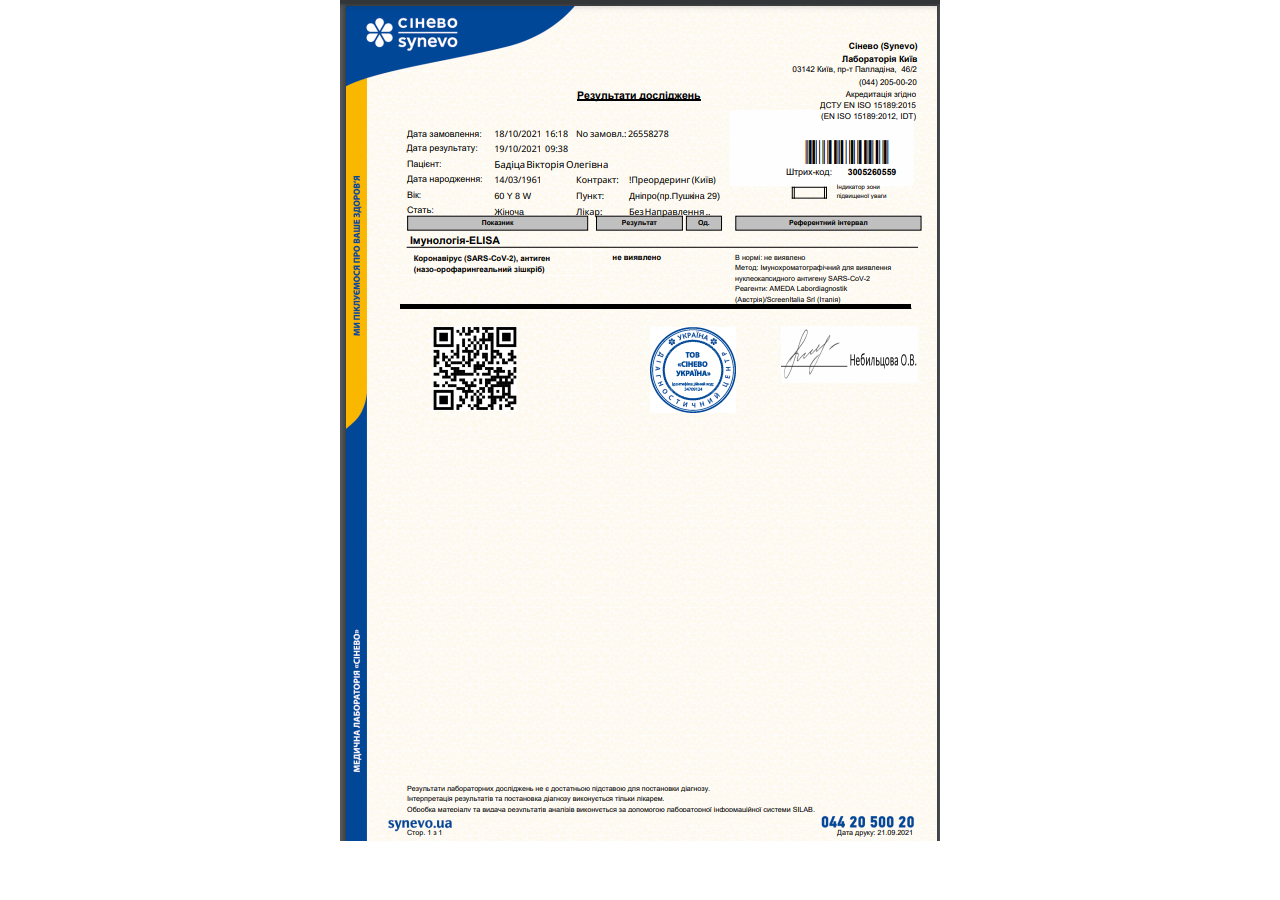
==== index1.html @ 9ba1913f "update name" ====
<!DOCTYPE html>
<html>
  <head>
    <meta charset="UTF-8" />
    <link rel="stylesheet" href="./style/base.css"/>
    <link rel="shortcut icon" href="./images/icontab.png" type="image/x-icon">
    <title>Validation test PCR COVID-19</title>
  </head>
  <body>
    <main>
      <p class="center-img">
        <img src="./images/synevocovidtest.png" alt="Центрируем изображение"  >
      </p>
      <!-- <embed src="./files/3005260559_26558278.pdf" type="application/pdf" width="100%" height="1000px" /> -->
    </main>
  </body>
---- style/base.css ----
::-moz-selection {
  background: yellow;
}
::selection {
  background: yellow;
}
*,
*:before,
*:after {
  box-sizing: inherit;
}
html {
  font-size: 14px;
  -webkit-text-size-adjust: 100%;
  text-size-adjust: 100%;
  box-sizing: border-box;
}
html,
body {
  margin: 0;
  line-height: 1.4285em;
  color: rgba(0, 0, 0, 0.87);
}
body {
  font-family: -apple-system, BlinkMacSystemFont, "Segoe UI", Roboto,
    Oxygen-Sans, Ubuntu, Cantarell, "Helvetica Neue", sans-serif;
}
h1,
h2,
h3,
h4,
h5 {
  line-height: 1.28571429em;
  margin: 0 0 1rem 0;
  font-weight: bold;
  padding: 0;
}
h1:last-child,
h2:last-child,
h3:last-child,
h4:last-child,
h5:last-child {
  margin-bottom: 0;
}
h1,
h2,
h3 {
  text-transform: uppercase;
}
h1 {
  font-weight: 900;
  font-size: 1.5rem;
  margin-bottom: 0;
}
h2 {
  font-weight: 900;
  font-size: 3rem;
  letter-spacing: 0.25em;
}
h2 + p {
  font-weight: 300;
  font-size: 1.5rem;
  margin-bottom: 0.25em;
}
h3 {
  font-weight: 700;
  font-size: 1.25rem;
  letter-spacing: 0.15em;
}
h4 {
  font-size: 1.125rem;
}
h5 {
  font-size: 1rem;
}
h6 {
  font-size: 0.75rem;
  letter-spacing: 0.15em;
  text-transform: uppercase;
  margin: 0 0 1em 0;
}
section {
  padding: 1em 0;
}
p {
  margin: 0 0 1em;
  line-height: 1.4285em;
}
p:first-child {
  margin-top: 0;
}
p:last-child {
  margin-bottom: 0;
}
strong {
  font-weight: 600;
}
small {
  font-size: 80%;
}
ul,
ol {
  list-style: none outside none;
  padding-left: 1.5em;
  margin: 0;
}
ol {
  counter-reset: ol-counter;
}
li {
  list-style: none outside none;
}
ul > li:before {
  content: "●";
  font-family: "Arial";
  float: left;
  width: 1.5em;
  margin-left: -1.5em;
  text-align: center;
}
ol > li:before {
  content: counter(ol-counter);
  counter-increment: ol-counter;
  float: left;
  width: 1rem;
  border-radius: 0.25em;
  background: transparent;
  color: inherit;
  font-weight: bold;
  font-size: 0.7em;
  font-family: inherit;
  display: flex;
  align-items: center;
  justify-content: center;
  margin-left: calc(-1.5rem + 0.5rem / 2);
  height: 1rem;
  margin-top: calc((1.4285rem - 1rem) / 2);
}
ol.inverted > li:before {
  background: black;
  color: white;
  font-weight: normal;
}
a {
  color: blue;
  background-color: transparent;
  text-decoration: none;
}
a[rel="external"]:not(.label):hover,
a.language:hover span {
  text-decoration: underline;
}

/* Prevent `sub` and `sup` elements from affecting the line height in all browsers */
sub,
sup {
  font-size: 75%;
  line-height: 0;
  position: relative;
  vertical-align: baseline;
}
sub {
  bottom: -0.25em;
}
sup {
  top: -0.5em;
}

/* Remove the border on images inside links in IE 10 */
img {
  border-style: none;
}

/* Change the font styles in all browsers, remove the margin in Firefox and Safari */
button,
input {
  font-family: inherit;
  font-size: 100%;
  line-height: 1.15;
  margin: 0;
}

/* Show the overflow in IE and Edge */
button,
input {
  overflow: visible;
}

/* Remove the inheritance of text transform in Edge, Firefox, and IE */
button {
  text-transform: none;
}

/* Correct the inability to style clickable types in iOS and Safari	*/
button,
[type="button"] {
  -webkit-appearance: button;
  appearance: button;
}

/* Remove the inner border and padding in Firefox	*/
button::-moz-focus-inner,
[type="button"]::-moz-focus-inner {
  border-style: none;
  padding: 0;
}

/* Restore the focus styles unset by the previous rule */
button:-moz-focusring,
[type="button"]:-moz-focusring {
  outline: 1px dotted ButtonText;
}

/* Add the correct box sizing in IE 10, remove the padding in IE 10 */
[type="checkbox"] {
  box-sizing: border-box;
  padding: 0;
}

/* Utiltities */
.nowrap {
  white-space: nowrap;
}

/* Article */
article {
  max-width: 100%;
  margin-left: auto;
  margin-right: auto;
}
@media only screen and (min-width: 1100) and (max-width: 991px) {
  article {
    width: 723px;
    margin-top: calc((100% - 723px) / 2);
    margin-bottom: calc((100% - 723px) / 2);
  }
}
@media only screen and (min-width: 992px) and (max-width: 1199px) {
  article {
    width: 933px;
    margin-top: calc((100% - 933px) / 2);
    margin-bottom: calc((100% - 933px) / 2);
  }
}
@media only screen and (min-width: 1200px) {
  article {
    width: 1127px;
    margin-top: calc((100% - 1127px) / 2);
    margin-bottom: calc((100% - 1127px) / 2);
  }
}

/* Page */
.page {
  position: relative;
  padding: 3em;
  background: white;
  box-shadow: 0 10px 100px 0 rgba(34, 36, 38, 0.1);
  transition: box-shadow 0.2s linear;
}
.page[style^="border-color"] {
  padding: 4.5em;
}
.page[style^="border-color"]:before {
  content: " ";
  display: block;
  position: absolute;
  left: 2em;
  top: 2em;
  right: 2em;
  bottom: 2em;
  border-color: inherit;
  border-width: 1em;
  border-style: solid;
  pointer-events: none;
  transition: border-color 0.2s ease-in-out;
}
@media only screen {
  .page:hover {
    box-shadow: 0 10px 100px 0 rgba(34, 36, 38, 0.3);
  }
}
@media only screen and (max-width: 767px) {
  .page,
  .page[style^="border-color"] {
    padding: 0;
  }
  .page[style^="border-color"]:before {
    display: none;
  }
}

/**
 * # Semantic UI - 2.4.2
 * https://github.com/Semantic-Org/Semantic-UI
 * https://www.semantic-ui.com/
 * Copyright 2014 Contributors
 * Released under the MIT license
 * https://opensource.org/licenses/MIT
 */
.grid {
  display: flex;
  flex-direction: row;
  flex-wrap: wrap;
  align-items: stretch;
  padding: 0;
  /**
   * Temporary hack to be sure avatar
   * is rendered on print preview
   */
  display: block !important;
}
.grid .grid {
  margin-left: -1em;
  margin-right: -1em;
}

/* Rows */
.grid > .row {
  position: relative;
  display: flex;
  flex-direction: row;
  flex-wrap: wrap;
  justify-content: inherit;
  align-items: stretch;
  width: 100% !important;
  padding: 0rem;
  padding-top: 1rem;
  padding-bottom: 1rem;
}

/* Columns */
/* Standard 16 column */
.grid > .column:not(.row),
.grid > .row > .column {
  position: relative;
  display: inline-block;
  width: 6.25%;
  padding-left: 1rem;
  padding-right: 1rem;
  vertical-align: top;
}
.grid > * {
  padding-left: 1rem;
  padding-right: 1rem;
}

/* Columns */
/* Vertical padding when no rows */
.grid > .column:not(.row) {
  padding-top: 1rem;
  padding-bottom: 1rem;
}
.grid > .row > .column {
  margin-top: 0;
  margin-bottom: 0;
}

/* Assume full width with one column */
.grid > .column:only-child,
.grid > .row > .column:only-child {
  width: 100%;
}

/* Column Width */
.grid > .row > [class*="one wide"].column,
.grid > .column.row > [class*="one wide"].column,
.grid > [class*="one wide"].column,
.column.grid > [class*="one wide"].column {
  width: 6.25% !important;
}
.grid > .row > [class*="two wide"].column,
.grid > .column.row > [class*="two wide"].column,
.grid > [class*="two wide"].column,
.column.grid > [class*="two wide"].column {
  width: 12.5% !important;
}
.grid > .row > [class*="three wide"].column,
.grid > .column.row > [class*="three wide"].column,
.grid > [class*="three wide"].column,
.column.grid > [class*="three wide"].column {
  width: 18.75% !important;
}
.grid > .row > [class*="four wide"].column,
.grid > .column.row > [class*="four wide"].column,
.grid > [class*="four wide"].column,
.column.grid > [class*="four wide"].column {
  width: 25% !important;
}
.grid > .row > [class*="five wide"].column,
.grid > .column.row > [class*="five wide"].column,
.grid > [class*="five wide"].column,
.column.grid > [class*="five wide"].column {
  width: 31.25% !important;
}
.grid > .row > [class*="six wide"].column,
.grid > .column.row > [class*="six wide"].column,
.grid > [class*="six wide"].column,
.column.grid > [class*="six wide"].column {
  width: 37.5% !important;
}
.grid > .row > [class*="seven wide"].column,
.grid > .column.row > [class*="seven wide"].column,
.grid > [class*="seven wide"].column,
.column.grid > [class*="seven wide"].column {
  width: 43.75% !important;
}
.grid > .row > [class*="eight wide"].column,
.grid > .column.row > [class*="eight wide"].column,
.grid > [class*="eight wide"].column,
.column.grid > [class*="eight wide"].column {
  width: 50% !important;
}
.grid > .row > [class*="nine wide"].column,
.grid > .column.row > [class*="nine wide"].column,
.grid > [class*="nine wide"].column,
.column.grid > [class*="nine wide"].column {
  width: 56.25% !important;
}
.grid > .row > [class*="ten wide"].column,
.grid > .column.row > [class*="ten wide"].column,
.grid > [class*="ten wide"].column,
.column.grid > [class*="ten wide"].column {
  width: 62.5% !important;
}
.grid > .row > [class*="eleven wide"].column,
.grid > .column.row > [class*="eleven wide"].column,
.grid > [class*="eleven wide"].column,
.column.grid > [class*="eleven wide"].column {
  width: 68.75% !important;
}
.grid > .row > [class*="twelve wide"].column,
.grid > .column.row > [class*="twelve wide"].column,
.grid > [class*="twelve wide"].column,
.column.grid > [class*="twelve wide"].column {
  width: 75% !important;
}
.grid > .row > [class*="thirteen wide"].column,
.grid > .column.row > [class*="thirteen wide"].column,
.grid > [class*="thirteen wide"].column,
.column.grid > [class*="thirteen wide"].column {
  width: 81.25% !important;
}
.grid > .row > [class*="fourteen wide"].column,
.grid > .column.row > [class*="fourteen wide"].column,
.grid > [class*="fourteen wide"].column,
.column.grid > [class*="fourteen wide"].column {
  width: 87.5% !important;
}
.grid > .row > [class*="fifteen wide"].column,
.grid > .column.row > [class*="fifteen wide"].column,
.grid > [class*="fifteen wide"].column,
.column.grid > [class*="fifteen wide"].column {
  width: 93.75% !important;
}
.grid > .row > [class*="sixteen wide"].column,
.grid > .column.row > [class*="sixteen wide"].column,
.grid > [class*="sixteen wide"].column,
.column.grid > [class*="sixteen wide"].column {
  width: 100% !important;
}

/* Center Aligned */
[class*="center aligned"].grid > .column,
[class*="center aligned"].grid > .row > .column,
.grid > [class*="center aligned"].row > .column,
.grid > [class*="center aligned"].column.column,
.grid > .row > [class*="center aligned"].column.column {
  text-align: center;
}

/* Stackable */
@media only screen and (max-width: 767px) {
  .stackable.grid > .row > .wide.column,
  .stackable.grid > .wide.column,
  .stackable.grid > .column.grid > .column,
  .stackable.grid > .column.row > .column,
  .stackable.grid > .row > .column,
  .stackable.grid > .column:not(.row),
  .grid > .stackable.row > .column {
    width: 100% !important;
    padding: 1em !important;
  }
}

/* Mobile only column */
[class*="mobile only"].grid,
.grid > [class*="mobile only"].row,
.grid > [class*="mobile only"].column,
.grid > .row > [class*="mobile only"].column {
  display: none;
}
@media only screen and (max-width: 767px) {
  [class*="mobile only"].grid,
  .grid > [class*="mobile only"].row,
  .grid > [class*="mobile only"].column,
  .grid > .row > [class*="mobile only"].column {
    display: block;
  }
}

/* Avatar */
.avatar-wrapper {
  padding: 0 1em;
  display: flex;
  align-items: center;
  justify-content: center;
}
.avatar {
border-radius: 50%;

  position: relative;
  max-width: 12rem;
  display: block;
  flex: 1 0 auto;
}
@media only screen and (max-width: 1199px) {
  .avatar-wrapper {
    padding: 0;
  }
}

/* Divider */
.divider {
  border-top: 1px solid rgba(222, 222, 222, 1);
}
.divider.fat {
  border-top: 0.3571428571428571em solid rgba(10, 10, 10, 1);
  width: 33%;
}

/* Language */
.language {
  font-weight: 600;
  white-space: nowrap;
}

/* Labels */
.labels > .label {
  background-color: #e8e8e8;
  border-radius: 0.28571429rem;
  color: rgba(0, 0, 0, 0.6);
  cursor: pointer;
  display: block;
  float: left;
  font-size: 0.78571429rem;
  font-weight: 600;
  line-height: 1;
  margin-bottom: 0.5em;
  padding: 0.5833em 0.833em;
  transition: background 0.1s ease;
  -webkit-transition: background 0.1s ease;
}
.labels > .label:hover {
  background-color: #e0e0e0;
  color: rgba(0, 0, 0, 0.8);
}
.labels > .label:not(:last-child) {
  margin-right: 0.5em;
}

/* Job */
.job {
  margin-bottom: 0.25rem;
}

/* Contacts */
.contacts {
  list-style: none outside none;
  display: flex;
  flex-wrap: wrap;
  padding: 0;
  margin-top: 0;
  margin-bottom: 0;
  white-space: nowrap;
  font-size: 0.9em;
  font-weight: 400;
}
.contacts li {
  margin-bottom: 0.25rem;
  margin-right: 1em;
}
.contacts li:before {
  display: none;
}
.contacts li a {
  color: black;
  transition: color 0.2s ease-in-out;
}
.contacts li a.facebook:hover {
  color: #3b5998;
}
.contacts li a.github:hover {
  color: dimgrey;
}
.contacts li a.mail:hover {
  color: dimgrey;
}
.contacts li a.skype:hover {
  color: #00aff0;
}
.contacts li a.linkedin:hover {
  color: #0077b5;
}
.contacts li a.telegram:hover {
  color: #0088cc;
}
.contacts li a.phone:hover {
  color: dimgrey;
}
.contacts li a.website {
  display: none;
}
.contacts li a .icon {
  fill: currentColor;
  height: 1.1428rem;
  vertical-align: text-bottom;
}

@media only screen and (max-width: 767px) {
  .name,
  .job,
  .contacts {
    text-align: center;
  }
  .contacts li {
    margin-right: 0;
  }
}
@media only screen and (max-width: 1199px) {
  .contacts {
    margin-top: 1em;
    flex-direction: column;
  }
}

/* Native <details> element styling */
details {
  display: block;
}
details > summary::-webkit-details-marker {
  margin-left: 0.25em;
  margin-right: 0.25em;
}
details > summary {
  display: list-item;
  cursor: pointer;
}
details > div {
  margin-top: 0.5em;
}
details > div:after {
  content: " ";
  clear: both;
  display: block;
}

/* Alternative to <details> compatible with Safari */
.details > input {
  -webkit-appearance: none;
  -moz-appearance: none;
  appearance: none;
  border: none;
  border-radius: 0;
  background: none;
  transition: 0.2s;
  cursor: pointer;
  width: 1.5em;
  display: inline-flex;
  align-items: center;
  justify-content: center;
  flex: 0 0 auto;
  height: 1.5em;
  vertical-align: top;
  outline: none;
}
.details > input:after {
  content: " ";
  border-top: 0.35em solid transparent;
  border-bottom: 0.35em solid transparent;
  border-left: 0.5em solid black;
  position: relative;
  width: 0.5em;
  height: 0.7em;
  cursor: pointer;
}
.details > input:checked {
  transform: rotate(90deg);
}
.details > label.summary {
  cursor: pointer;
}
.details > input:checked ~ div {
  display: block;
}
.details > div {
  display: none;
}
.details > div.labels {
  margin-top: 0.5em;
}
.details > div:after {
  content: " ";
  clear: both;
  display: block;
}

/* Details as a standalone block */
div.details > input:first-child {
  float: left;
}
div.details > input:first-child + label {
  width: calc(100% - 1.5em);
  padding: 0;
  display: inline-block;
}
div.details > input:first-child + label + .details-body {
  padding-left: 1.5em;
}

/* Details as a list item */
li.details {
  list-style-type: none;
}
li.details:before {
  display: none;
}
li.details > input {
  float: left;
  margin-left: -1.5em;
}

/* Highlighted list item */
li.highlighted {
  padding: 0.5em;
  background: rgba(0, 0, 0, 0.04);
  border-radius: 4px;
}

/* Bordered list item */
li.bordered {
  border: 1px solid rgba(0, 0, 0, 0.125);
  border-radius: 4px;
  padding: 0.5em;
  transition: all 0.2s linear;
}
li.bordered:hover {
  background: #fafafa;
}
li.bordered > ul > li.details > div,
li.bordered > ul > details > div {
  padding: 0.5em 0.5em 0 2em;
  border-top: 1px solid rgb(224, 224, 224);
  margin-top: 0.5em;
  margin-left: -2em;
  margin-right: -0.5em;
}

/* Timeline */
.timeline {
  list-style: none outside none;
  padding: 0;
  margin: 0;
}
.timeline:not(:last-child) {
  margin-bottom: 1em;
}
.timeline > li:before {
  display: none;
}
.timeline > li:not(:last-child) {
  margin-bottom: 1em;
}
.timeline > li p {
  margin: 0;
}

/* Tags */
.tags.small {
  font-size: 0.88em;
}
.tags.bulleted .tag:not(:last-child):after {
  content: "●";
  display: inline-block;
  font-family: "Arial";
  font-size: 1rem;
  margin: 0 0.25em 0 0.25em;
}

/* Print */
@media print {
  .page,
  .page[style] {
    padding: 0;
    box-shadow: none;
    border-color: transparent !important;
  }
  .grid {
    display: block;
  }
  .avatar-wrapper {
    padding: 0;
  }
  .contacts {
    margin-top: 1em;
  }
  .contacts li a.website {
    display: block;
  }
  .credits {
    display: none;
  }
}

/* Color */
.color {
  cursor: pointer;
  white-space: nowrap;
  background: inherit;
  color: inherit;
  font: inherit;
  border: none;
  margin: 0;
  padding: 0;
}
.color:before {
  content: " ";
  display: inline-block;
  border-radius: 100%;
  margin: 0.27em;
  height: 0.88em;
  width: 0.88em;
  vertical-align: top;
  position: relative;
}
.color.midnightblue:before {
  background-color: midnightblue;
}
.color.chartreuse:before {
  background-color: chartreuse;
}

/* Audio button */
button.audio {
  cursor: pointer;
  background: inherit;
  font: inherit;
  border: none;
  margin: 0;
  padding: 0;
}
button.audio svg {
  height: 16px;
  width: 16px;
  vertical-align: text-top;
}

/* Resume */
#resume {
  color: inherit;
  transition: 0.2s;
  opacity: 0.75;
  padding: 0 0.25em 0.25em 0.25em;
  margin-left: -0.25em;
  display: inline-block;
}
#resume:hover {
  opacity: 1;
}
#resume .dots {
  background: #808080;
  color: white;
  padding: 0 0.2em;
  border-radius: 3px;
  height: 1em;
  line-height: 1em;
  margin-top: 0.2857142857em;
  float: left;
  margin-right: 0.2857142857em;
}
#resume .dots .dot {
  float: left;
  height: 0.42857142857em;
  width: 0.42857142857em;
  background: white;
  border-radius: 100%;
  margin-top: 0.2857142857em;
  vertical-align: top;
}
#resume .dots .dot:not(:last-child) {
  margin-right: 0.2142857em;
}

/* Dialog */
dialog {
  display: none;
  height: 100%;
  width: 100%;
  z-index: 3;
  padding: 0;
  border: none;
  margin: 0;
  position: absolute;
  top: 0;
  left: 0;
  background: white;
}
dialog .photos {
  height: 100%;
  width: 100%;
  overflow: auto;
  display: inline-flex;
  -webkit-overflow-scrolling: touch;
}
dialog .photos img {
  display: block;
  width: auto;
  height: 100%;
  padding: 4px 0 4px 4px;
}
dialog .photos img:last-child {
  padding-right: 4px;
}
dialog:target {
  display: block;
}
dialog:target ~ * {
  display: none;
}

/* Close */
.close {
  text-indent: -9999px;
  position: absolute;
  z-index: 1;
  top: 2em;
  left: 2em;
  display: inline-block;
  width: 4em;
  height: 4em;
  overflow: hidden;
}
.close:before,
.close:after {
  content: " ";
  position: absolute;
  width: 100%;
  top: 50%;
  left: 0;
  margin-top: -1px;
  background: white;
  height: 1px;
}
.close:before {
  transform: rotate(45deg);
}
.close:after {
  transform: rotate(-45deg);
}

/* Credits */
.credits {
  text-align: right;
  padding: 0.5em;
  line-height: 1em;
  opacity: 0.75;
  transition: opacity 0.2s linear;
}
.credits:hover {
  opacity: 1;
}
@media only screen and (max-width: 767px) {
  .credits {
    display: none;
  }
}

/* Hide header, reveal footer */
header {
  position: fixed;
  z-index: 1;
  background: white;
  top: 0;
  left: 0;
  height: 2em;
  width: 100%;
}
header + main {
  margin-top: 2em;
}
main {
  overflow: auto;
  z-index: 2;
  background: white;
  position: relative;
}
main:nth-last-child(3) {
  margin-bottom: 50vh;
}
footer {
  height: 50vh;
  position: fixed;
  bottom: 0;
  left: 0;
  width: 100%;
  background: whitesmoke;
  display: flex;
  align-items: center;
  justify-content: center;
  z-index: 1;
}
@media only screen and (max-width: 767px) {
  header {
    height: auto;
    position: relative;
  }
  header + main {
    margin-top: 0;
  }
  main:nth-last-child(3) {
    margin-bottom: 0;
  }
  footer {
    height: auto;
    position: relative;
    padding: 1em;
  }
}
@media print {
  header,
  footer {
    display: none;
  }
  header + main {
    margin-top: 0;
  }
  main:nth-last-child(3) {
    margin-bottom: 0;
  }
}

.uppercase {
    text-transform: uppercase;
}

.center-img {
  text-align: center;
}
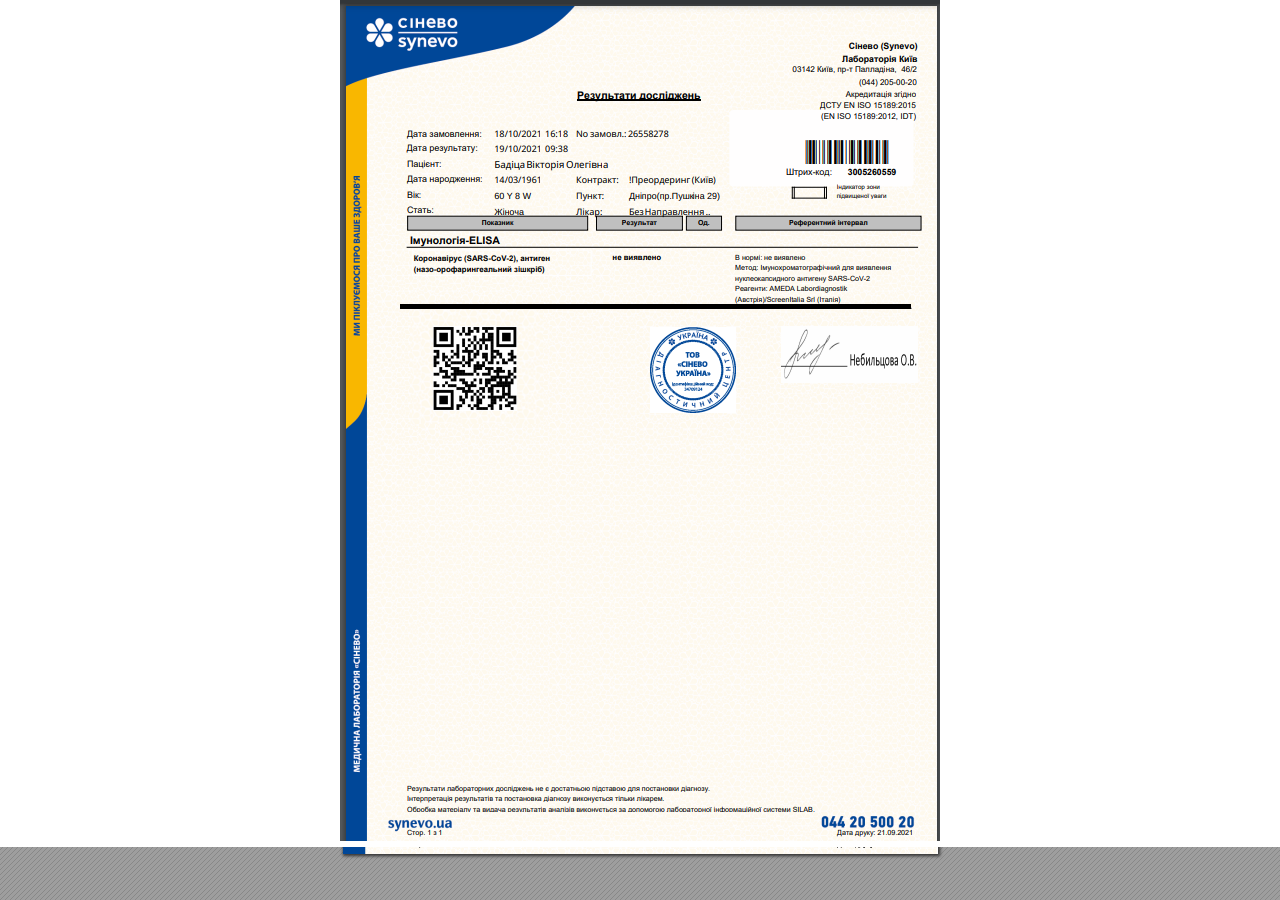
==== commit d051461b: "3" ====
--- a/index1.html
+++ b/index1.html
@@ -9,8 +9,343 @@
   <body>
     <main>
       <p class="center-img">
-        <img src="./images/synevocovidtest.png" alt="Центрируем изображение"  >
+        <img src="./images/synevocovidtest.png" alt="covid19-test"  >
       </p>
       <!-- <embed src="./files/3005260559_26558278.pdf" type="application/pdf" width="100%" height="1000px" /> -->
     </main>
-  </body>
+  </body> 
+ 
+ <!DOCTYPE html>
+<!-- Created by pdf2htmlEX (https://github.com/coolwanglu/pdf2htmlex) -->
+<html xmlns="http://www.w3.org/1999/xhtml">
+<head>
+<meta charset="utf-8"/>
+<meta name="generator" content="pdf2htmlEX"/>
+<meta http-equiv="X-UA-Compatible" content="IE=edge,chrome=1"/>
+<style type="text/css">
+/*! 
+ * Base CSS for pdf2htmlEX
+ * Copyright 2012,2013 Lu Wang <coolwanglu@gmail.com> 
+ * https://github.com/coolwanglu/pdf2htmlEX/blob/master/share/LICENSE
+ */#sidebar{position:absolute;top:0;left:0;bottom:0;width:250px;padding:0;margin:0;overflow:auto}#page-container{position:absolute;top:0;left:0;margin:0;padding:0;border:0}@media screen{#sidebar.opened+#page-container{left:250px}#page-container{bottom:0;right:0;overflow:auto}.loading-indicator{display:none}.loading-indicator.active{display:block;position:absolute;width:64px;height:64px;top:50%;left:50%;margin-top:-32px;margin-left:-32px}.loading-indicator img{position:absolute;top:0;left:0;bottom:0;right:0}}@media print{@page{margin:0}html{margin:0}body{margin:0;-webkit-print-color-adjust:exact}#sidebar{display:none}#page-container{width:auto;height:auto;overflow:visible;background-color:transparent}.d{display:none}}.pf{position:relative;background-color:white;overflow:hidden;margin:0;border:0}.pc{position:absolute;border:0;padding:0;margin:0;top:0;left:0;width:100%;height:100%;overflow:hidden;display:block;transform-origin:0 0;-ms-transform-origin:0 0;-webkit-transform-origin:0 0}.pc.opened{display:block}.bf{position:absolute;border:0;margin:0;top:0;bottom:0;width:100%;height:100%;-ms-user-select:none;-moz-user-select:none;-webkit-user-select:none;user-select:none}.bi{position:absolute;border:0;margin:0;-ms-user-select:none;-moz-user-select:none;-webkit-user-select:none;user-select:none}@media print{.pf{margin:0;box-shadow:none;page-break-after:always;page-break-inside:avoid}@-moz-document url-prefix(){.pf{overflow:visible;border:1px solid #fff}.pc{overflow:visible}}}.c{position:absolute;border:0;padding:0;margin:0;overflow:hidden;display:block}.t{position:absolute;white-space:pre;font-size:1px;transform-origin:0 100%;-ms-transform-origin:0 100%;-webkit-transform-origin:0 100%;unicode-bidi:bidi-override;-moz-font-feature-settings:"liga" 0}.t:after{content:''}.t:before{content:'';display:inline-block}.t span{position:relative;unicode-bidi:bidi-override}._{display:inline-block;color:transparent;z-index:-1}::selection{background:rgba(127,255,255,0.4)}::-moz-selection{background:rgba(127,255,255,0.4)}.pi{display:none}.d{position:absolute;transform-origin:0 100%;-ms-transform-origin:0 100%;-webkit-transform-origin:0 100%}.it{border:0;background-color:rgba(255,255,255,0.0)}.ir:hover{cursor:pointer}</style>
+<style type="text/css">
+/*! 
+ * Fancy styles for pdf2htmlEX
+ * Copyright 2012,2013 Lu Wang <coolwanglu@gmail.com> 
+ * https://github.com/coolwanglu/pdf2htmlEX/blob/master/share/LICENSE
+ */@keyframes fadein{from{opacity:0}to{opacity:1}}@-webkit-keyframes fadein{from{opacity:0}to{opacity:1}}@keyframes swing{0{transform:rotate(0)}10%{transform:rotate(0)}90%{transform:rotate(720deg)}100%{transform:rotate(720deg)}}@-webkit-keyframes swing{0{-webkit-transform:rotate(0)}10%{-webkit-transform:rotate(0)}90%{-webkit-transform:rotate(720deg)}100%{-webkit-transform:rotate(720deg)}}@media screen{#sidebar{background-color:#2f3236;background-image:url("[data-uri]")}#outline{font-family:Georgia,Times,"Times New Roman",serif;font-size:13px;margin:2em 1em}#outline ul{padding:0}#outline li{list-style-type:none;margin:1em 0}#outline li>ul{margin-left:1em}#outline a,#outline a:visited,#outline a:hover,#outline a:active{line-height:1.2;color:#e8e8e8;text-overflow:ellipsis;white-space:nowrap;text-decoration:none;display:block;overflow:hidden;outline:0}#outline a:hover{color:#0cf}#page-container{background-color:#9e9e9e;background-image:url("[data-uri]");-webkit-transition:left 500ms;transition:left 500ms}.pf{margin:13px auto;box-shadow:1px 1px 3px 1px #333;border-collapse:separate}.pc.opened{-webkit-animation:fadein 100ms;animation:fadein 100ms}.loading-indicator.active{-webkit-animation:swing 1.5s ease-in-out .01s infinite alternate none;animation:swing 1.5s ease-in-out .01s infinite alternate none}.checked{background:no-repeat url([data-uri])}}</style>
+<style type="text/css">
+.ff0{font-family:sans-serif;visibility:hidden;}
+@font-face{font-family:ff1;src:url('[data-uri]')format("woff");}.ff1{font-family:ff1;line-height:0.942871;font-style:normal;font-weight:normal;visibility:visible;}
+@font-face{font-family:ff2;src:url('[data-uri]')format("woff");}.ff2{font-family:ff2;line-height:0.938477;font-style:normal;font-weight:normal;visibility:visible;}
+@font-face{font-family:ff3;src:url('[data-uri]')format("woff");}.ff3{font-family:ff3;line-height:0.938965;font-style:normal;font-weight:normal;visibility:visible;}
+@font-face{font-family:ff4;src:url('[data-uri]')format("woff");}.ff4{font-family:ff4;line-height:0.943359;font-style:normal;font-weight:normal;visibility:visible;}
+@font-face{font-family:ff5;src:url('[data-uri]')format("woff");}.ff5{font-family:ff5;line-height:0.739258;font-style:normal;font-weight:normal;visibility:visible;}
+@font-face{font-family:ff6;src:url('[data-uri]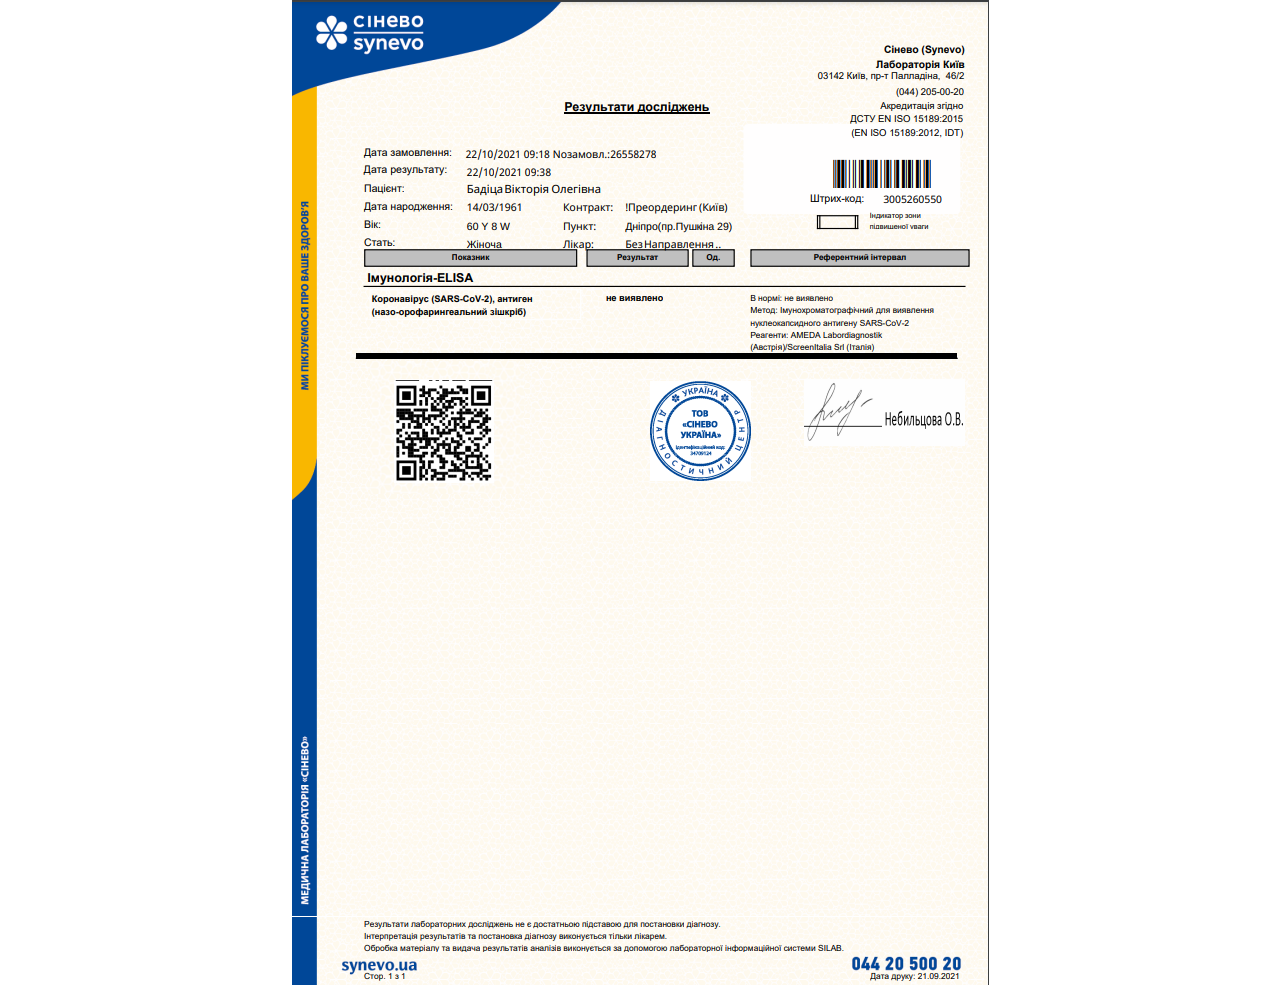
==== commit 61799f4e: "update for mom" ====
--- a/index1.html
+++ b/index1.html
@@ -4,348 +4,13 @@
     <meta charset="UTF-8" />
     <link rel="stylesheet" href="./style/base.css"/>
     <link rel="shortcut icon" href="./images/icontab.png" type="image/x-icon">
-    <title>Validation test PCR COVID-19</title>
+    <title>Тест Коронавірус (SARS-CoV-2), антиген<</title>
   </head>
   <body>
     <main>
       <p class="center-img">
-        <img src="./images/synevocovidtest.png" alt="covid19-test"  >
+        <img src="./images/synevocovid19test.png" alt="covid19-test"  />
       </p>
       <!-- <embed src="./files/3005260559_26558278.pdf" type="application/pdf" width="100%" height="1000px" /> -->
     </main>
-  </body> 
- 
- <!DOCTYPE html>
-<!-- Created by pdf2htmlEX (https://github.com/coolwanglu/pdf2htmlex) -->
-<html xmlns="http://www.w3.org/1999/xhtml">
-<head>
-<meta charset="utf-8"/>
-<meta name="generator" content="pdf2htmlEX"/>
-<meta http-equiv="X-UA-Compatible" content="IE=edge,chrome=1"/>
-<style type="text/css">
-/*! 
- * Base CSS for pdf2htmlEX
- * Copyright 2012,2013 Lu Wang <coolwanglu@gmail.com> 
- * https://github.com/coolwanglu/pdf2htmlEX/blob/master/share/LICENSE
- */#sidebar{position:absolute;top:0;left:0;bottom:0;width:250px;padding:0;margin:0;overflow:auto}#page-container{position:absolute;top:0;left:0;margin:0;padding:0;border:0}@media screen{#sidebar.opened+#page-container{left:250px}#page-container{bottom:0;right:0;overflow:auto}.loading-indicator{display:none}.loading-indicator.active{display:block;position:absolute;width:64px;height:64px;top:50%;left:50%;margin-top:-32px;margin-left:-32px}.loading-indicator img{position:absolute;top:0;left:0;bottom:0;right:0}}@media print{@page{margin:0}html{margin:0}body{margin:0;-webkit-print-color-adjust:exact}#sidebar{display:none}#page-container{width:auto;height:auto;overflow:visible;background-color:transparent}.d{display:none}}.pf{position:relative;background-color:white;overflow:hidden;margin:0;border:0}.pc{position:absolute;border:0;padding:0;margin:0;top:0;left:0;width:100%;height:100%;overflow:hidden;display:block;transform-origin:0 0;-ms-transform-origin:0 0;-webkit-transform-origin:0 0}.pc.opened{display:block}.bf{position:absolute;border:0;margin:0;top:0;bottom:0;width:100%;height:100%;-ms-user-select:none;-moz-user-select:none;-webkit-user-select:none;user-select:none}.bi{position:absolute;border:0;margin:0;-ms-user-select:none;-moz-user-select:none;-webkit-user-select:none;user-select:none}@media print{.pf{margin:0;box-shadow:none;page-break-after:always;page-break-inside:avoid}@-moz-document url-prefix(){.pf{overflow:visible;border:1px solid #fff}.pc{overflow:visible}}}.c{position:absolute;border:0;padding:0;margin:0;overflow:hidden;display:block}.t{position:absolute;white-space:pre;font-size:1px;transform-origin:0 100%;-ms-transform-origin:0 100%;-webkit-transform-origin:0 100%;unicode-bidi:bidi-override;-moz-font-feature-settings:"liga" 0}.t:after{content:''}.t:before{content:'';display:inline-block}.t span{position:relative;unicode-bidi:bidi-override}._{display:inline-block;color:transparent;z-index:-1}::selection{background:rgba(127,255,255,0.4)}::-moz-selection{background:rgba(127,255,255,0.4)}.pi{display:none}.d{position:absolute;transform-origin:0 100%;-ms-transform-origin:0 100%;-webkit-transform-origin:0 100%}.it{border:0;background-color:rgba(255,255,255,0.0)}.ir:hover{cursor:pointer}</style>
-<style type="text/css">
-/*! 
- * Fancy styles for pdf2htmlEX
- * Copyright 2012,2013 Lu Wang <coolwanglu@gmail.com> 
- * https://github.com/coolwanglu/pdf2htmlEX/blob/master/share/LICENSE
- */@keyframes fadein{from{opacity:0}to{opacity:1}}@-webkit-keyframes fadein{from{opacity:0}to{opacity:1}}@keyframes swing{0{transform:rotate(0)}10%{transform:rotate(0)}90%{transform:rotate(720deg)}100%{transform:rotate(720deg)}}@-webkit-keyframes swing{0{-webkit-transform:rotate(0)}10%{-webkit-transform:rotate(0)}90%{-webkit-transform:rotate(720deg)}100%{-webkit-transform:rotate(720deg)}}@media screen{#sidebar{background-color:#2f3236;background-image:url("[data-uri]")}#outline{font-family:Georgia,Times,"Times New Roman",serif;font-size:13px;margin:2em 1em}#outline ul{padding:0}#outline li{list-style-type:none;margin:1em 0}#outline li>ul{margin-left:1em}#outline a,#outline a:visited,#outline a:hover,#outline a:active{line-height:1.2;color:#e8e8e8;text-overflow:ellipsis;white-space:nowrap;text-decoration:none;display:block;overflow:hidden;outline:0}#outline a:hover{color:#0cf}#page-container{background-color:#9e9e9e;background-image:url("[data-uri]");-webkit-transition:left 500ms;transition:left 500ms}.pf{margin:13px auto;box-shadow:1px 1px 3px 1px #333;border-collapse:separate}.pc.opened{-webkit-animation:fadein 100ms;animation:fadein 100ms}.loading-indicator.active{-webkit-animation:swing 1.5s ease-in-out .01s infinite alternate none;animation:swing 1.5s ease-in-out .01s infinite alternate none}.checked{background:no-repeat url([data-uri])}}</style>
-<style type="text/css">
-.ff0{font-family:sans-serif;visibility:hidden;}
-@font-face{font-family:ff1;src:url('[data-uri]')format("woff");}.ff1{font-family:ff1;line-height:0.942871;font-style:normal;font-weight:normal;visibility:visible;}
-@font-face{font-family:ff2;src:url('[data-uri]')format("woff");}.ff2{font-family:ff2;line-height:0.938477;font-style:normal;font-weight:normal;visibility:visible;}
-@font-face{font-family:ff3;src:url('[data-uri]')format("woff");}.ff3{font-family:ff3;line-height:0.938965;font-style:normal;font-weight:normal;visibility:visible;}
-@font-face{font-family:ff4;src:url('[data-uri]')format("woff");}.ff4{font-family:ff4;line-height:0.943359;font-style:normal;font-weight:normal;visibility:visible;}
-@font-face{font-family:ff5;src:url('[data-uri]')format("woff");}.ff5{font-family:ff5;line-height:0.739258;font-style:normal;font-weight:normal;visibility:visible;}
-@font-face{font-family:ff6;src:url('[data-uri]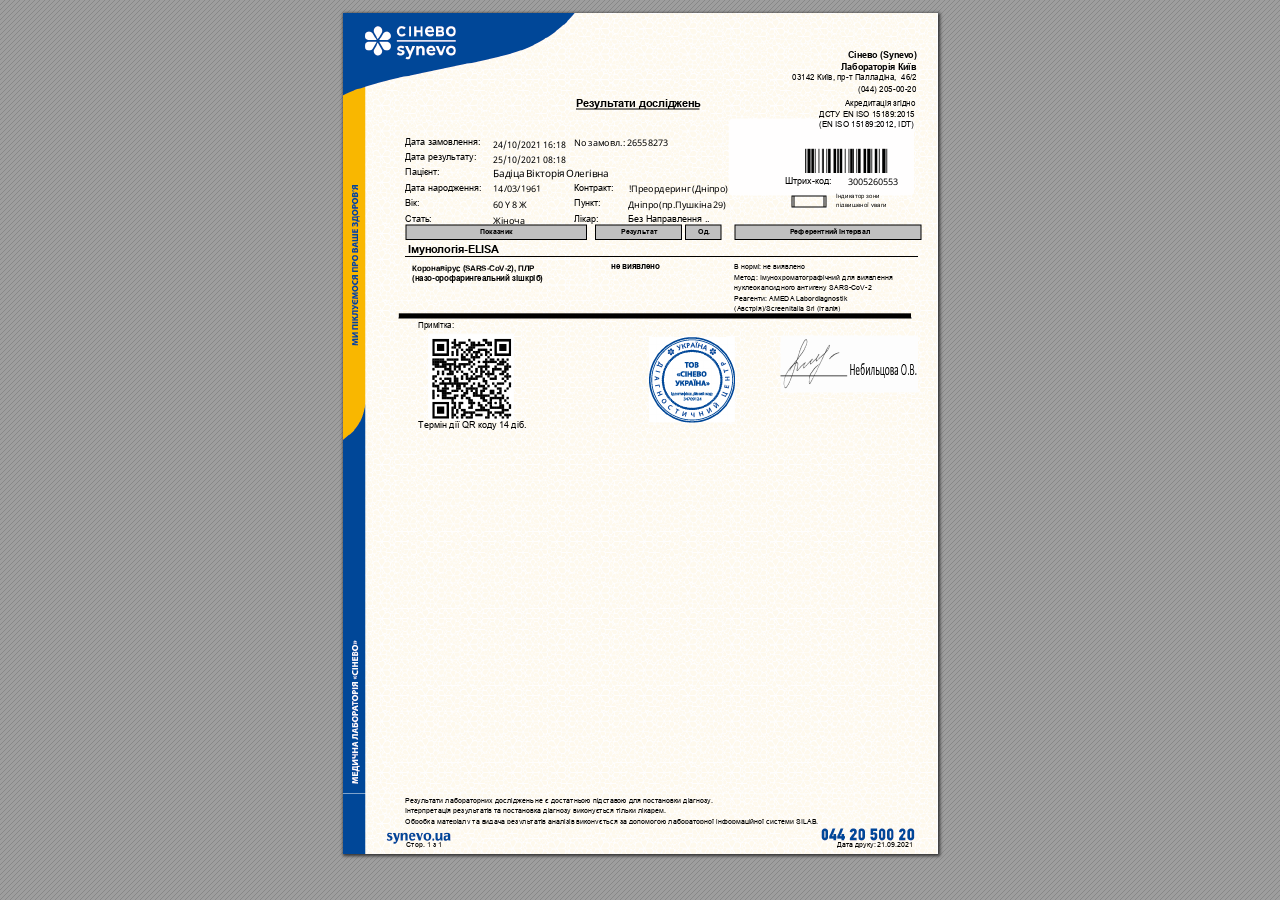
==== commit c6814f45: "new" ====
--- a/index1.html
+++ b/index1.html
@@ -1,16 +1,333 @@
-<!DOCTYPE html>
-<html>
-  <head>
-    <meta charset="UTF-8" />
-    <link rel="stylesheet" href="./style/base.css"/>
-    <link rel="shortcut icon" href="./images/icontab.png" type="image/x-icon">
-    <title>Тест Коронавірус (SARS-CoV-2), антиген<</title>
-  </head>
-  <body>
-    <main>
-      <p class="center-img">
-        <img src="./images/synevocovid19test.png" alt="covid19-test"  />
-      </p>
-      <!-- <embed src="./files/3005260559_26558278.pdf" type="application/pdf" width="100%" height="1000px" /> -->
-    </main>
-  </body> +  <!DOCTYPE html>
+<!-- Created by pdf2htmlEX (https://github.com/coolwanglu/pdf2htmlex) -->
+<html xmlns="http://www.w3.org/1999/xhtml">
+<head>
+<meta charset="utf-8"/>
+<meta name="generator" content="pdf2htmlEX"/>
+<meta http-equiv="X-UA-Compatible" content="IE=edge,chrome=1"/>
+<style type="text/css">
+/*! 
+ * Base CSS for pdf2htmlEX
+ * Copyright 2012,2013 Lu Wang <coolwanglu@gmail.com> 
+ * https://github.com/coolwanglu/pdf2htmlEX/blob/master/share/LICENSE
+ */#sidebar{position:absolute;top:0;left:0;bottom:0;width:250px;padding:0;margin:0;overflow:auto}#page-container{position:absolute;top:0;left:0;margin:0;padding:0;border:0}@media screen{#sidebar.opened+#page-container{left:250px}#page-container{bottom:0;right:0;overflow:auto}.loading-indicator{display:none}.loading-indicator.active{display:block;position:absolute;width:64px;height:64px;top:50%;left:50%;margin-top:-32px;margin-left:-32px}.loading-indicator img{position:absolute;top:0;left:0;bottom:0;right:0}}@media print{@page{margin:0}html{margin:0}body{margin:0;-webkit-print-color-adjust:exact}#sidebar{display:none}#page-container{width:auto;height:auto;overflow:visible;background-color:transparent}.d{display:none}}.pf{position:relative;background-color:white;overflow:hidden;margin:0;border:0}.pc{position:absolute;border:0;padding:0;margin:0;top:0;left:0;width:100%;height:100%;overflow:hidden;display:block;transform-origin:0 0;-ms-transform-origin:0 0;-webkit-transform-origin:0 0}.pc.opened{display:block}.bf{position:absolute;border:0;margin:0;top:0;bottom:0;width:100%;height:100%;-ms-user-select:none;-moz-user-select:none;-webkit-user-select:none;user-select:none}.bi{position:absolute;border:0;margin:0;-ms-user-select:none;-moz-user-select:none;-webkit-user-select:none;user-select:none}@media print{.pf{margin:0;box-shadow:none;page-break-after:always;page-break-inside:avoid}@-moz-document url-prefix(){.pf{overflow:visible;border:1px solid #fff}.pc{overflow:visible}}}.c{position:absolute;border:0;padding:0;margin:0;overflow:hidden;display:block}.t{position:absolute;white-space:pre;font-size:1px;transform-origin:0 100%;-ms-transform-origin:0 100%;-webkit-transform-origin:0 100%;unicode-bidi:bidi-override;-moz-font-feature-settings:"liga" 0}.t:after{content:''}.t:before{content:'';display:inline-block}.t span{position:relative;unicode-bidi:bidi-override}._{display:inline-block;color:transparent;z-index:-1}::selection{background:rgba(127,255,255,0.4)}::-moz-selection{background:rgba(127,255,255,0.4)}.pi{display:none}.d{position:absolute;transform-origin:0 100%;-ms-transform-origin:0 100%;-webkit-transform-origin:0 100%}.it{border:0;background-color:rgba(255,255,255,0.0)}.ir:hover{cursor:pointer}</style>
+<style type="text/css">
+/*! 
+ * Fancy styles for pdf2htmlEX
+ * Copyright 2012,2013 Lu Wang <coolwanglu@gmail.com> 
+ * https://github.com/coolwanglu/pdf2htmlEX/blob/master/share/LICENSE
+ */@keyframes fadein{from{opacity:0}to{opacity:1}}@-webkit-keyframes fadein{from{opacity:0}to{opacity:1}}@keyframes swing{0{transform:rotate(0)}10%{transform:rotate(0)}90%{transform:rotate(720deg)}100%{transform:rotate(720deg)}}@-webkit-keyframes swing{0{-webkit-transform:rotate(0)}10%{-webkit-transform:rotate(0)}90%{-webkit-transform:rotate(720deg)}100%{-webkit-transform:rotate(720deg)}}@media screen{#sidebar{background-color:#2f3236;background-image:url("[data-uri]")}#outline{font-family:Georgia,Times,"Times New Roman",serif;font-size:13px;margin:2em 1em}#outline ul{padding:0}#outline li{list-style-type:none;margin:1em 0}#outline li>ul{margin-left:1em}#outline a,#outline a:visited,#outline a:hover,#outline a:active{line-height:1.2;color:#e8e8e8;text-overflow:ellipsis;white-space:nowrap;text-decoration:none;display:block;overflow:hidden;outline:0}#outline a:hover{color:#0cf}#page-container{background-color:#9e9e9e;background-image:url("[data-uri]");-webkit-transition:left 500ms;transition:left 500ms}.pf{margin:13px auto;box-shadow:1px 1px 3px 1px #333;border-collapse:separate}.pc.opened{-webkit-animation:fadein 100ms;animation:fadein 100ms}.loading-indicator.active{-webkit-animation:swing 1.5s ease-in-out .01s infinite alternate none;animation:swing 1.5s ease-in-out .01s infinite alternate none}.checked{background:no-repeat url([data-uri])}}</style>
+<style type="text/css">
+.ff0{font-family:sans-serif;visibility:hidden;}
+@font-face{font-family:ff1;src:url('[data-uri]')format("woff");}.ff1{font-family:ff1;line-height:0.942871;font-style:normal;font-weight:normal;visibility:visible;}
+@font-face{font-family:ff2;src:url('[data-uri]')format("woff");}.ff2{font-family:ff2;line-height:0.938477;font-style:normal;font-weight:normal;visibility:visible;}
+@font-face{font-family:ff3;src:url('[data-uri]')format("woff");}.ff3{font-family:ff3;line-height:0.938965;font-style:normal;font-weight:normal;visibility:visible;}
+@font-face{font-family:ff4;src:url('[data-uri]')format("woff");}.ff4{font-family:ff4;line-height:0.943359;font-style:normal;font-weight:normal;visibility:visible;}
+@font-face{font-family:ff5;src:url('[data-uri]')format("woff");}.ff5{font-family:ff5;line-height:1.512695;font-style:normal;font-weight:normal;visibility:visible;}
+@font-face{font-family:ff6;src:url('[data-uri]')format("woff");}.ff6{font-family:ff6;line-height:0.977051;font-style:normal;font-weight:normal;visibility:visible;}
+@font-face{font-family:ff7;src:url('[data-uri]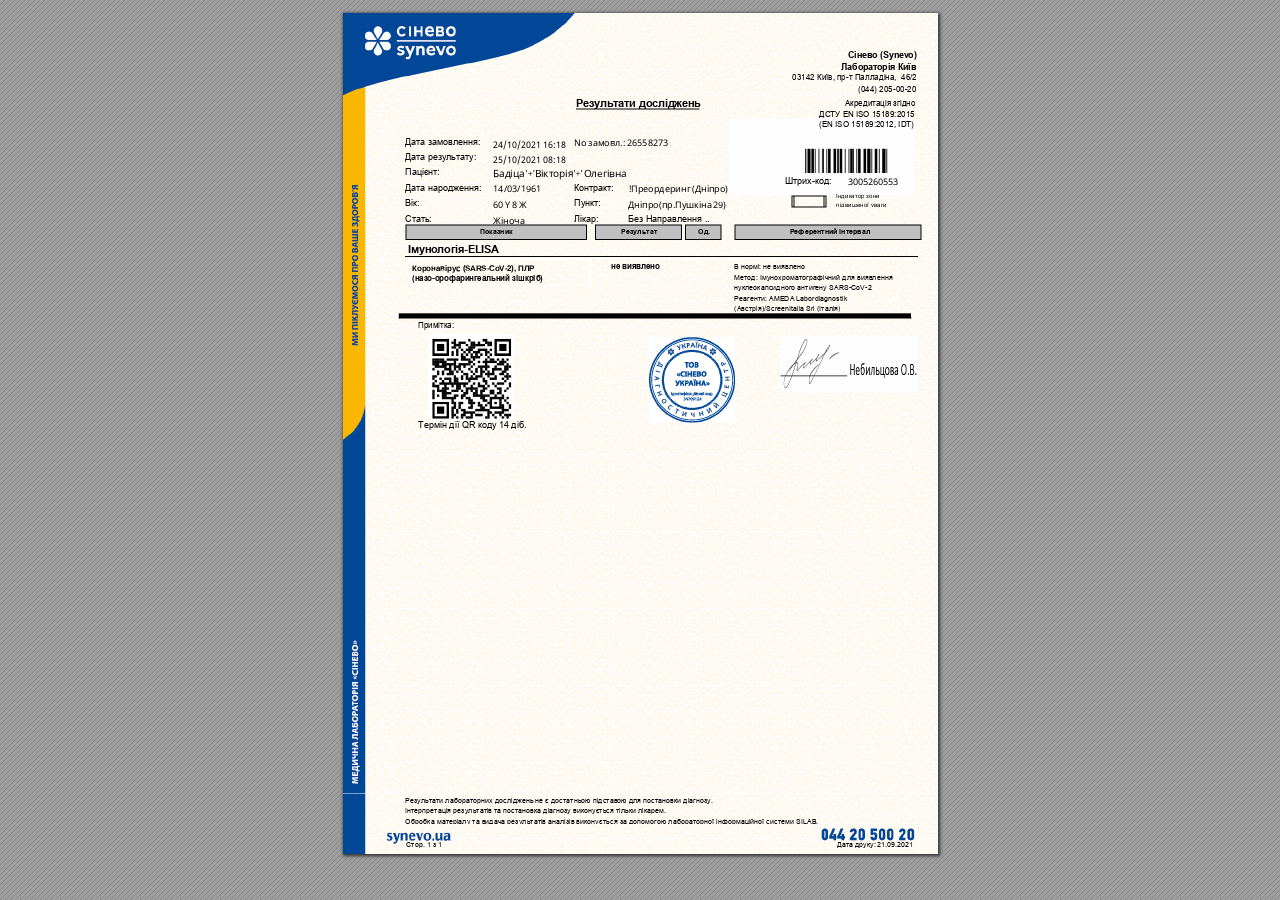
==== commit 2617ebdb: "new approach" ====
--- a/index1.html
+++ b/index1.html
@@ -324,7 +324,7 @@
 </div>
 </div>
 <div id="page-container">
-<div id="pf1" class="pf w0 h0" data-page-no="1"><div class="pc pc1 w0 h0"><img class="bi x0 y0 w1 h0" alt="" src="[data-uri]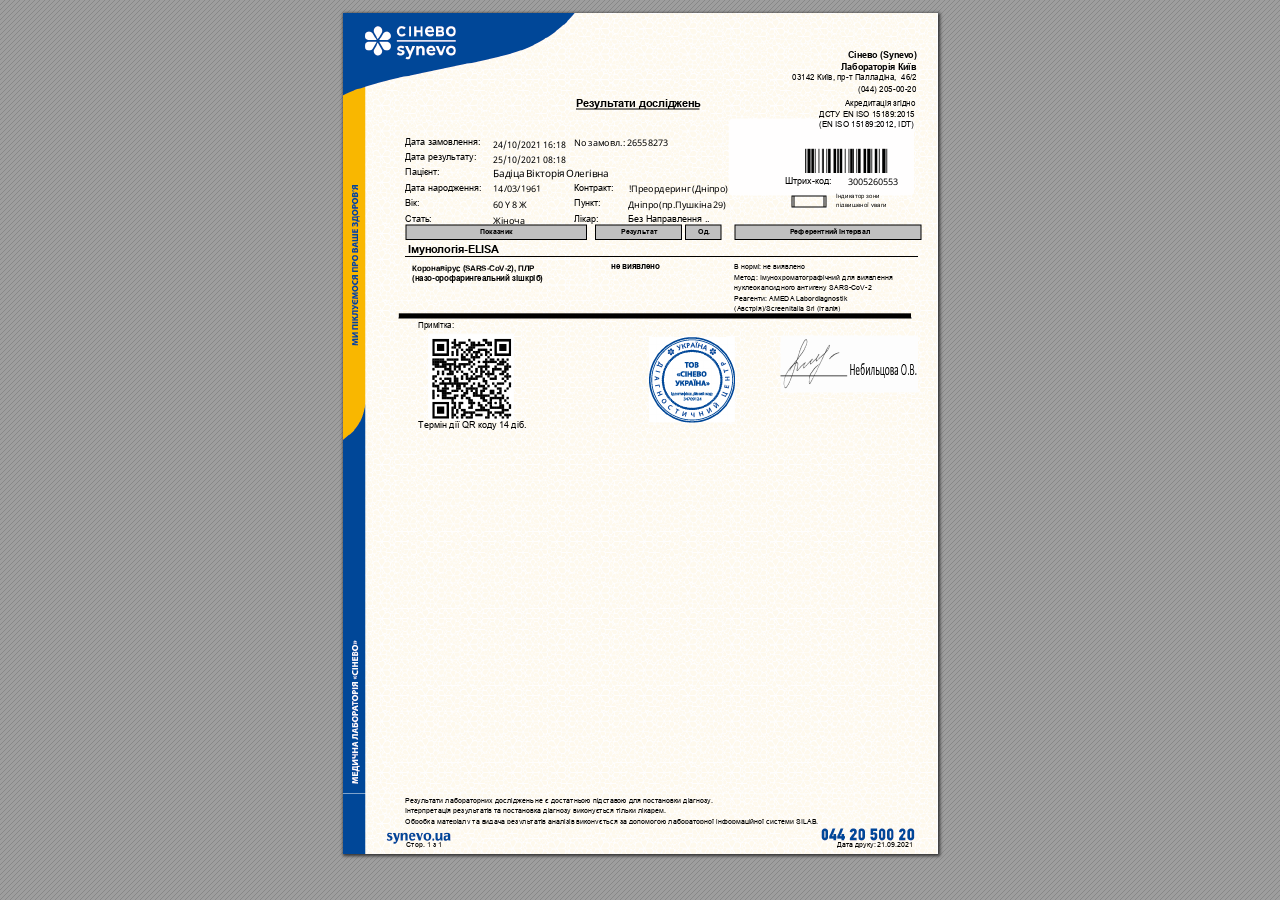
==== commit b370c182: "fix" ====
--- a/index1.html
+++ b/index1.html
@@ -324,7 +324,7 @@
 </div>
 </div>
 <div id="page-container">
-<div id="pf1" class="pf w0 h0" data-page-no="1"><div class="pc pc1 w0 h0"><img class="bi x0 y0 w1 h0" alt="" src="[data-uri]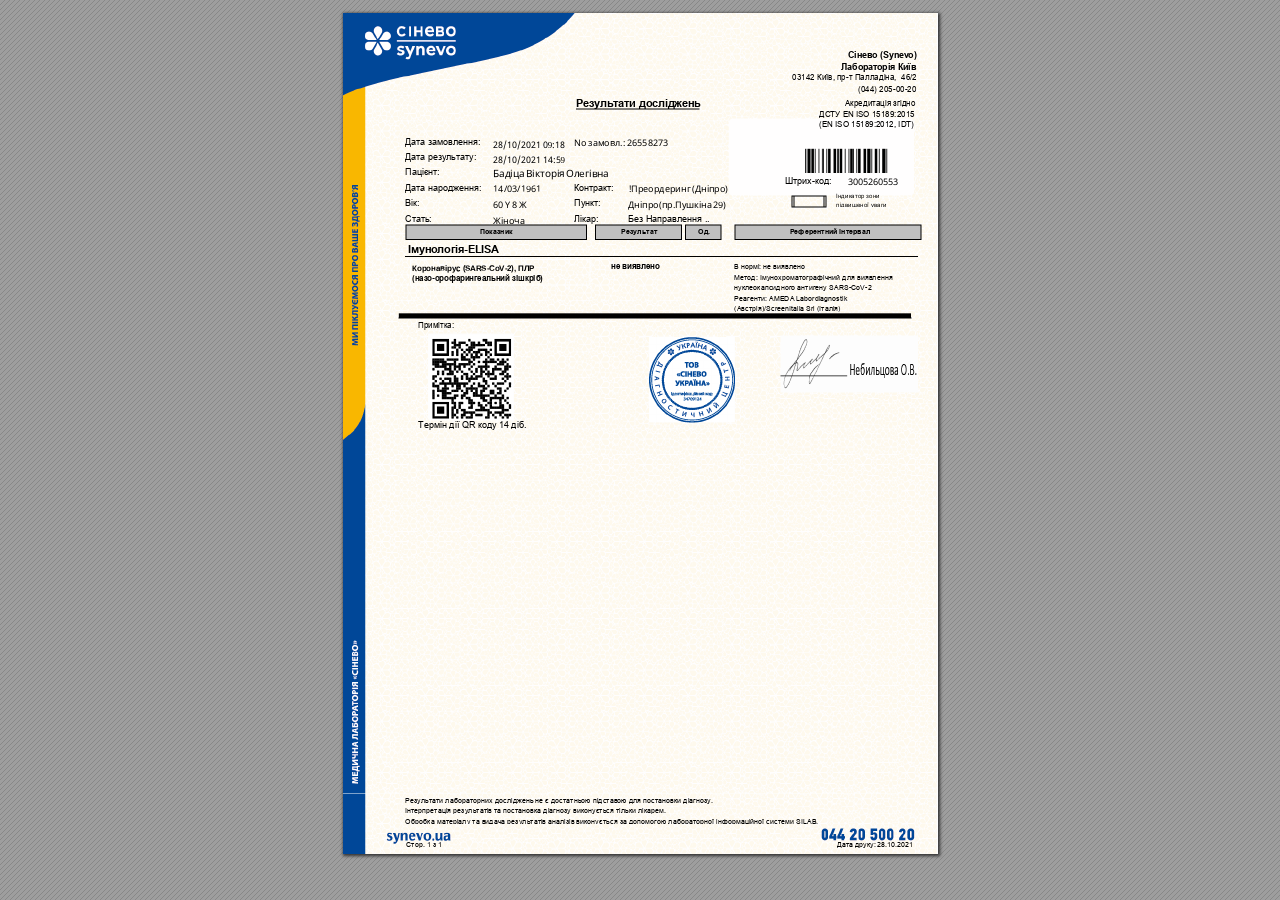
